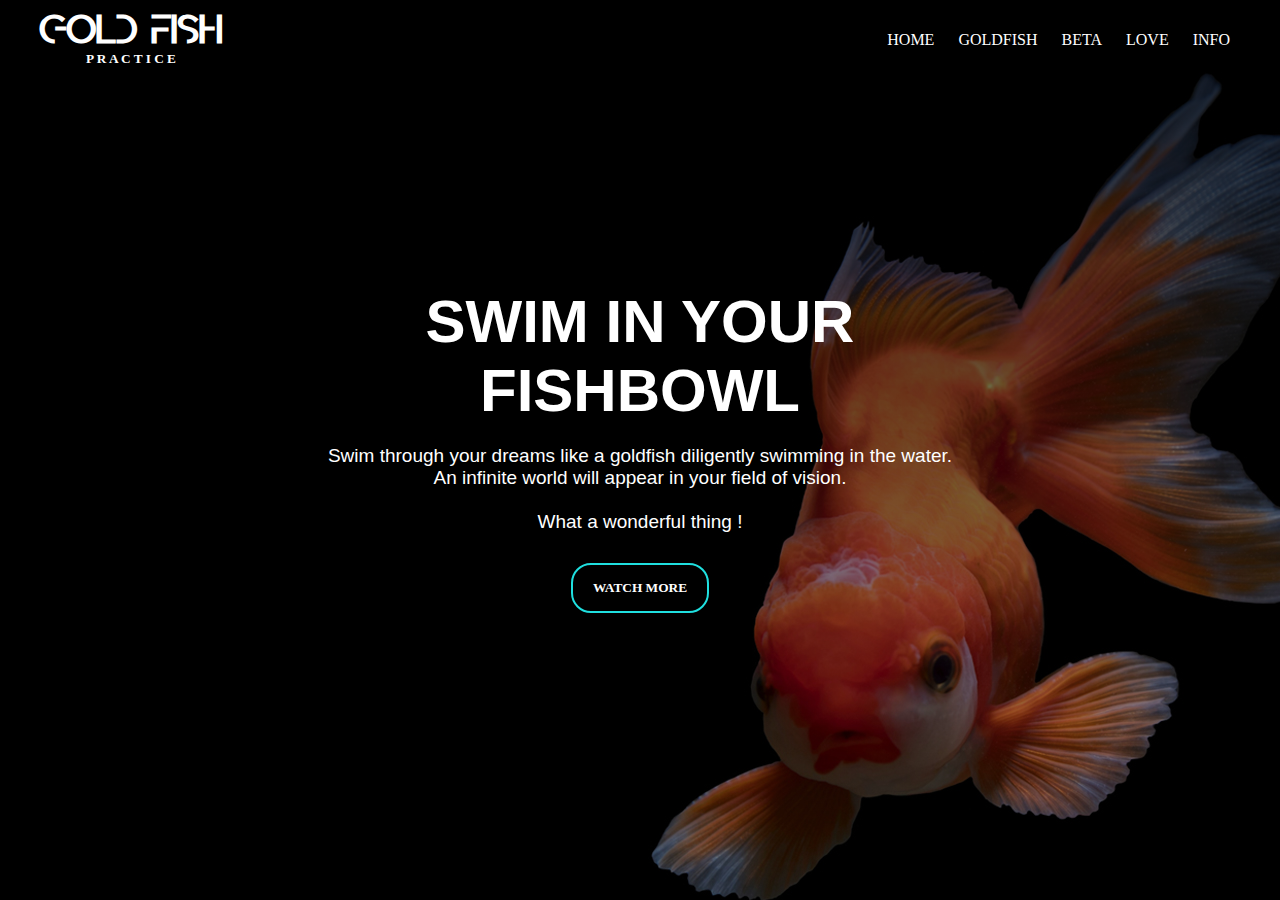
==== index.html @ cc9dd189 "1111" ====
<!DOCTYPE html>
<html lang="en">

<head>
    <meta charset="UTF-8">
    <meta http-equiv="X-UA-Compatible" content="IE=edge">
    <meta name="viewport" content="width=device-width, initial-scale=1.0">
    <title>Document</title>
    <link rel="stylesheet" href="style.css">
</head>

<body>
    <div class="container">
        <div class="container index">
            <div class="header">
                    <div>
                        <h1><a href="index.html">GOLD FISH</a></h1>
                        <h5><a href="#">P R A C T I C E</a></h5>
                        <!-- a 태그는 href 속성을 필수로 사용해야함. 상황에 따라서 a 태그로 이동할 대상 경로가 명확하지 않을 때 href 속성의 값을 #으로 입력= "빈 링크(링크가 없다)" 
                    링크 대상 경로가 없어도 href 속성을 필수로 사용해야하기 때문에 임시적으로 처리하는 방식 -->
                    </div>
                    <div class="nav">
                        <ul>
                            <li><a href="index.html">HOME</a></li>
                            <li><a href="goldfish.html">GOLDFISH</a></li>
                            <li><a href="beta.html">BETA</a></li>
                            <li><a href="love.html">LOVE</a></li>
                            <li><a href="#">INFO</a></li>
                        </ul>
                    </div>
                </div>

            <div class="hero">
                <h2>SWIM IN YOUR FISHBOWL</h2>
                <p>Swim through your dreams like a goldfish diligently swimming in the water.<br>An infinite world will
                    appear in your field of vision.
                    <p><br>What a wonderful thing !</p>
                </p>
                <!-- <button><a href="https://www.google.co.kr/" target="_blank"><strong>WATCH MORE</strong></a></button> -->

                <button><a href="more.html"><strong>WATCH MORE</strong></a></button>
            </div>
        </div>
    </div>
</body>

</html>
---- style.css ----
@font-face {
    font-family: 'abster';
    src: url('font/abster-webfont.woff') format('woff');
}

* {
    margin: 0;
    padding: 0;
    box-sizing: border-box;
}

.container {
    background-color: black;
    height: 100vh;
    
}

.container .index {
  background: linear-gradient(rgba(0, 0, 0, 0.8), rgba(0, 0, 0, 0.3)), url('images/goldfish.jpg');
  
  height: 100vh;
  background-repeat: no-repeat;
    /* 하이트 특성상 세로는 100%가 힘들다
    그래서 확실하게 적용될 수있는 단위인 뷰포트단위인 vh를 적용시킴 */
}



/* 
두개의 css로 분리를 하는 방법도 있지만 이렇게 클래스를 추가로 부여해서 분리해주는 방법도 있습니다. 

우리는 index에만 금붕어를 넣을 것이기 때문에 index.html의 container에는 index라는 클래스를 임시적으로 부여했고.

.container.index{} 선택자를 보면 중간에 공란이라던지 '>' 자식 으로 타고 들어가는 선택자가 없는걸 알아차리셨을검다

이거는 container이자 index라는 클래스를 가진 태그를 선택하는 선택자입니다. 조금더 세세한 선택이 가능한 것이죠
*/


.container .header {
    width: 1200px;
    height: 80px;
    margin: 0 auto;
    display: flex;
    justify-content: space-between;
    /* h1이 맨 왼쪽, calss nav영역이 맨 오른쪽으로.
    영역이 항상좌우끝으로 붙어있게 함 */
    align-items: center;
    /* 80px높이를 기준으로 요소가 수직방향의 중앙에 배치되게 함 */
}


.container .header h1 a {
    text-decoration: none;
    color: white;
    font-family: 'abster';
}

.container .header h5 a {
    text-decoration: none;
    color: white;
    width: 182px;
    display: inline-block;
    text-align: center;
    /* 
        a 태그가 인라인 속성을 가지고 있어서
        너비를 지정해주고 display 속성을 inline-block으로 변경해주기.

        portfolio에 링크를 따로 걸기 위해서 
        a태그를 쓴거면 어쩔 수 없지만
        보통 이런 디자인의 경우 이미지.png를 쓰긴 함

    */
}

.container .nav ul li {
    display: inline-block;
    margin: 0 10px;
    /* li태그 사이에 간격이 주어지게 함 */
}

.container .nav ul li a {
    text-decoration: none;
    color: white;
}

.container .nav ul li a:hover {
    color: #1fdfdf;
}

/* hover:마우스를 올렸을 때 색이 변하게 함 */


.container .hero {
    position: absolute;
    left: 50%;
    top: 50%;
    transform: translate(-50%, -50%);
    color: white;
    text-align: center;
    font-family: Verdana, Geneva, Tahoma, sans-serif;
}

.container .hero h2 {
    font-size: 60px;
    margin-bottom: 20px;
}

.container .hero p {
    font-size: 19px;
}

.container .hero button {
    background: none;
    border: 2px solid #1fdfdf;
    color: white;
    padding: 15px 20px;
    border-radius: 20px;
    margin-top: 30px;
    outline: none;
    cursor: pointer;
    transition: all .4s;
}

.container .hero button:hover {
    background-color: darkslategray;
}

.container .hero button a {
    text-decoration: none;
    color: white;
    text-align: center;
    font-family: BusanFont_Provisional;
}

.container .love {
    display: grid;
    place-items: center;
    min-height: calc(100vh - 80px);
    ;

}

.container .love a {
    text-decoration: none;
    color: white;
    font-size: 80px;

}

.container .love a:hover {
    color: palevioletred;
}

/* .container .galleryWrap{
    width: 80%;
    margin: 40px auto;
    border: 1px solid red;
    height: 600px;
    display: flex;
    flex-wrap: wrap;
}
.container .galleryWrap .gallery{
    width: calc((100% / 3) - 20px);
    margin: 10px;
    border: 1px solid black;
    list-style: none;
}
.container .galleryWrap .gallery img{
    width: 100%;
    height: auto;
} */
.container .galleryContainer {
    /* width값을 나중에는 1200px에 맞춰서 레이아웃을 한번 만들어보십시오 !  */
    width: 1200px;
    margin: 0 auto;
    overflow: hidden;
    /* overflow : hidden은 지정한 width값 80%를 제외한 나머지 넘치는 부분을 숨긴다는 뜻 */
}

.container .galleryWrap .gallery img {
    width: 100%;
    height: auto;

}
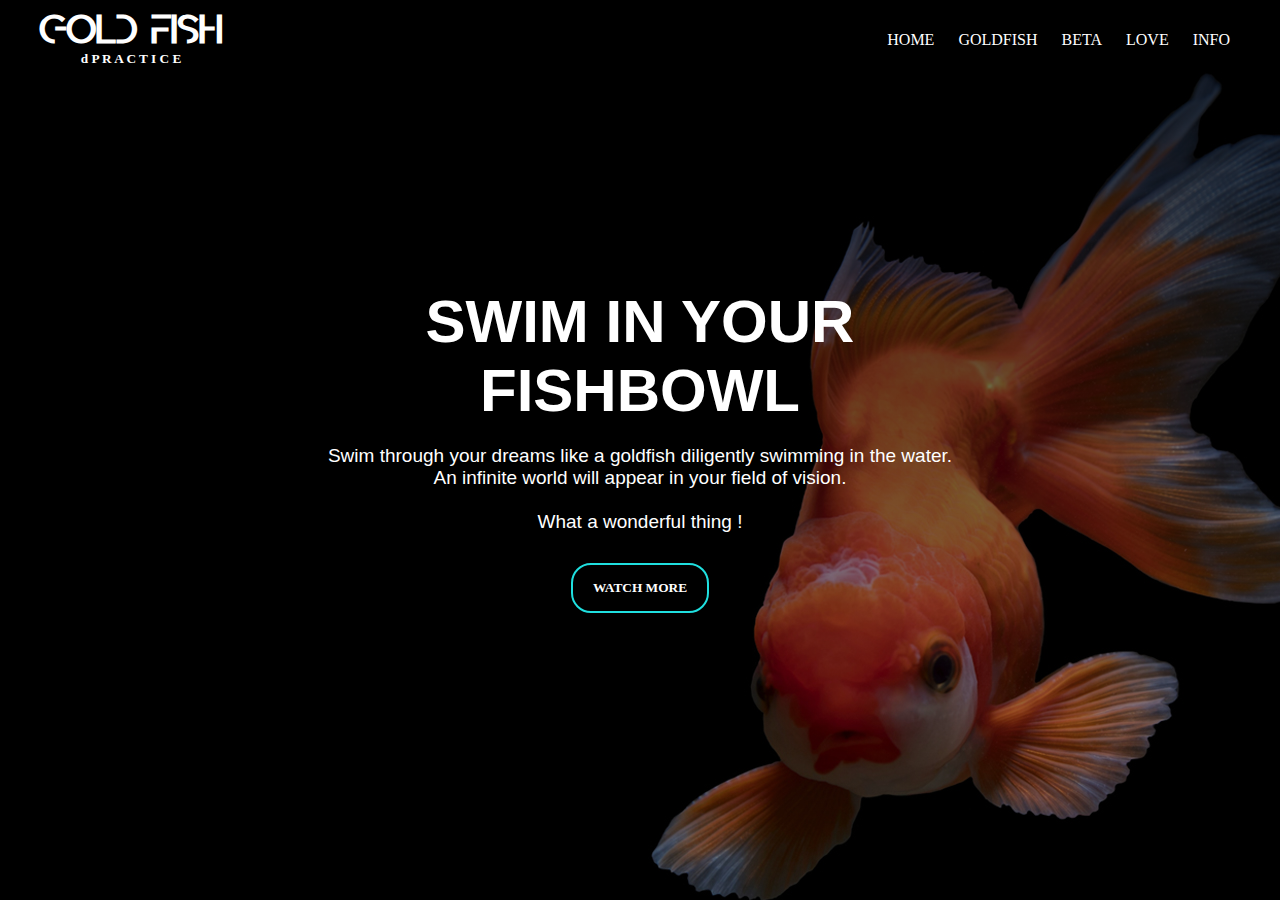
==== commit b2917f45: "asdf" ====
--- a/index.html
+++ b/index.html
@@ -1,47 +1,47 @@
-<!DOCTYPE html>
-<html lang="en">
-
-<head>
-    <meta charset="UTF-8">
-    <meta http-equiv="X-UA-Compatible" content="IE=edge">
-    <meta name="viewport" content="width=device-width, initial-scale=1.0">
-    <title>Document</title>
-    <link rel="stylesheet" href="style.css">
-</head>
-
-<body>
-    <div class="container">
-        <div class="container index">
-            <div class="header">
-                    <div>
-                        <h1><a href="index.html">GOLD FISH</a></h1>
-                        <h5><a href="#">P R A C T I C E</a></h5>
-                        <!-- a 태그는 href 속성을 필수로 사용해야함. 상황에 따라서 a 태그로 이동할 대상 경로가 명확하지 않을 때 href 속성의 값을 #으로 입력= "빈 링크(링크가 없다)" 
-                    링크 대상 경로가 없어도 href 속성을 필수로 사용해야하기 때문에 임시적으로 처리하는 방식 -->
-                    </div>
-                    <div class="nav">
-                        <ul>
-                            <li><a href="index.html">HOME</a></li>
-                            <li><a href="goldfish.html">GOLDFISH</a></li>
-                            <li><a href="beta.html">BETA</a></li>
-                            <li><a href="love.html">LOVE</a></li>
-                            <li><a href="#">INFO</a></li>
-                        </ul>
-                    </div>
-                </div>
-
-            <div class="hero">
-                <h2>SWIM IN YOUR FISHBOWL</h2>
-                <p>Swim through your dreams like a goldfish diligently swimming in the water.<br>An infinite world will
-                    appear in your field of vision.
-                    <p><br>What a wonderful thing !</p>
-                </p>
-                <!-- <button><a href="https://www.google.co.kr/" target="_blank"><strong>WATCH MORE</strong></a></button> -->
-
-                <button><a href="more.html"><strong>WATCH MORE</strong></a></button>
-            </div>
-        </div>
-    </div>
-</body>
-
+<!DOCTYPE html>
+<html lang="en">
+
+<head>
+    <meta charset="UTF-8">
+    <meta http-equiv="X-UA-Compatible" content="IE=edge">
+    <meta name="viewport" content="width=device-width, initial-scale=1.0">
+    <title>Document</title>
+    <link rel="stylesheet" href="style.css">
+</head>
+
+<body>
+    <div class="container">
+        <div class="container index">
+            <div class="header">
+                    <div>
+                        <h1><a href="index.html">GOLD FISH</a></h1>
+                        <h5><a href="#">d P R A C T I C E</a></h5>
+                        <!-- a 태그는 href 속성을 필수로 사용해야함. 상황에 따라서 a 태그로 이동할 대상 경로가 명확하지 않을 때 href 속성의 값을 #으로 입력= "빈 링크(링크가 없다)" 
+                    링크 대상 경로가 없어도 href 속성을 필수로 사용해야하기 때문에 임시적으로 처리하는 방식 -->
+                    </div>
+                    <div class="nav">
+                        <ul>
+                            <li><a href="index.html">HOME</a></li>
+                            <li><a href="goldfish.html">GOLDFISH</a></li>
+                            <li><a href="beta.html">BETA</a></li>
+                            <li><a href="love.html">LOVE</a></li>
+                            <li><a href="#">INFO</a></li>
+                        </ul>
+                    </div>
+                </div>
+
+            <div class="hero">
+                <h2>SWIM IN YOUR FISHBOWL</h2>
+                <p>Swim through your dreams like a goldfish diligently swimming in the water.<br>An infinite world will
+                    appear in your field of vision.
+                    <p><br>What a wonderful thing !</p>
+                </p>
+                <!-- <button><a href="https://www.google.co.kr/" target="_blank"><strong>WATCH MORE</strong></a></button> -->
+
+                <button><a href="more.html"><strong>WATCH MORE</strong></a></button>
+            </div>
+        </div>
+    </div>
+</body>
+
 </html>--- a/style.css
+++ b/style.css
@@ -1,185 +1,185 @@
-@font-face {
-    font-family: 'abster';
-    src: url('font/abster-webfont.woff') format('woff');
-}
-
-* {
-    margin: 0;
-    padding: 0;
-    box-sizing: border-box;
-}
-
-.container {
-    background-color: black;
-    height: 100vh;
-    
-}
-
-.container .index {
-  background: linear-gradient(rgba(0, 0, 0, 0.8), rgba(0, 0, 0, 0.3)), url('images/goldfish.jpg');
-  
-  height: 100vh;
-  background-repeat: no-repeat;
-    /* 하이트 특성상 세로는 100%가 힘들다
-    그래서 확실하게 적용될 수있는 단위인 뷰포트단위인 vh를 적용시킴 */
-}
-
-
-
-/* 
-두개의 css로 분리를 하는 방법도 있지만 이렇게 클래스를 추가로 부여해서 분리해주는 방법도 있습니다. 
-
-우리는 index에만 금붕어를 넣을 것이기 때문에 index.html의 container에는 index라는 클래스를 임시적으로 부여했고.
-
-.container.index{} 선택자를 보면 중간에 공란이라던지 '>' 자식 으로 타고 들어가는 선택자가 없는걸 알아차리셨을검다
-
-이거는 container이자 index라는 클래스를 가진 태그를 선택하는 선택자입니다. 조금더 세세한 선택이 가능한 것이죠
-*/
-
-
-.container .header {
-    width: 1200px;
-    height: 80px;
-    margin: 0 auto;
-    display: flex;
-    justify-content: space-between;
-    /* h1이 맨 왼쪽, calss nav영역이 맨 오른쪽으로.
-    영역이 항상좌우끝으로 붙어있게 함 */
-    align-items: center;
-    /* 80px높이를 기준으로 요소가 수직방향의 중앙에 배치되게 함 */
-}
-
-
-.container .header h1 a {
-    text-decoration: none;
-    color: white;
-    font-family: 'abster';
-}
-
-.container .header h5 a {
-    text-decoration: none;
-    color: white;
-    width: 182px;
-    display: inline-block;
-    text-align: center;
-    /* 
-        a 태그가 인라인 속성을 가지고 있어서
-        너비를 지정해주고 display 속성을 inline-block으로 변경해주기.
-
-        portfolio에 링크를 따로 걸기 위해서 
-        a태그를 쓴거면 어쩔 수 없지만
-        보통 이런 디자인의 경우 이미지.png를 쓰긴 함
-
-    */
-}
-
-.container .nav ul li {
-    display: inline-block;
-    margin: 0 10px;
-    /* li태그 사이에 간격이 주어지게 함 */
-}
-
-.container .nav ul li a {
-    text-decoration: none;
-    color: white;
-}
-
-.container .nav ul li a:hover {
-    color: #1fdfdf;
-}
-
-/* hover:마우스를 올렸을 때 색이 변하게 함 */
-
-
-.container .hero {
-    position: absolute;
-    left: 50%;
-    top: 50%;
-    transform: translate(-50%, -50%);
-    color: white;
-    text-align: center;
-    font-family: Verdana, Geneva, Tahoma, sans-serif;
-}
-
-.container .hero h2 {
-    font-size: 60px;
-    margin-bottom: 20px;
-}
-
-.container .hero p {
-    font-size: 19px;
-}
-
-.container .hero button {
-    background: none;
-    border: 2px solid #1fdfdf;
-    color: white;
-    padding: 15px 20px;
-    border-radius: 20px;
-    margin-top: 30px;
-    outline: none;
-    cursor: pointer;
-    transition: all .4s;
-}
-
-.container .hero button:hover {
-    background-color: darkslategray;
-}
-
-.container .hero button a {
-    text-decoration: none;
-    color: white;
-    text-align: center;
-    font-family: BusanFont_Provisional;
-}
-
-.container .love {
-    display: grid;
-    place-items: center;
-    min-height: calc(100vh - 80px);
-    ;
-
-}
-
-.container .love a {
-    text-decoration: none;
-    color: white;
-    font-size: 80px;
-
-}
-
-.container .love a:hover {
-    color: palevioletred;
-}
-
-/* .container .galleryWrap{
-    width: 80%;
-    margin: 40px auto;
-    border: 1px solid red;
-    height: 600px;
-    display: flex;
-    flex-wrap: wrap;
-}
-.container .galleryWrap .gallery{
-    width: calc((100% / 3) - 20px);
-    margin: 10px;
-    border: 1px solid black;
-    list-style: none;
-}
-.container .galleryWrap .gallery img{
-    width: 100%;
-    height: auto;
-} */
-.container .galleryContainer {
-    /* width값을 나중에는 1200px에 맞춰서 레이아웃을 한번 만들어보십시오 !  */
-    width: 1200px;
-    margin: 0 auto;
-    overflow: hidden;
-    /* overflow : hidden은 지정한 width값 80%를 제외한 나머지 넘치는 부분을 숨긴다는 뜻 */
-}
-
-.container .galleryWrap .gallery img {
-    width: 100%;
-    height: auto;
-
+@font-face {
+    font-family: 'abster';
+    src: url('font/abster-webfont.woff') format('woff');
+}
+
+* {
+    margin: 0;
+    padding: 0;
+    box-sizing: border-box;
+}
+
+.container {
+    background-color: black;
+    height: 100vh;
+    
+}
+
+.container .index {
+  background: linear-gradient(rgba(0, 0, 0, 0.8), rgba(0, 0, 0, 0.3)), url('images/goldfish.jpg');
+  
+  height: 100vh;
+  background-repeat: no-repeat;
+    /* 하이트 특성상 세로는 100%가 힘들다
+    그래서 확실하게 적용될 수있는 단위인 뷰포트단위인 vh를 적용시킴 */
+}
+
+
+
+/* 
+두개의 css로 분리를 하는 방법도 있지만 이렇게 클래스를 추가로 부여해서 분리해주는 방법도 있습니다. 
+
+우리는 index에만 금붕어를 넣을 것이기 때문에 index.html의 container에는 index라는 클래스를 임시적으로 부여했고.
+
+.container.index{} 선택자를 보면 중간에 공란이라던지 '>' 자식 으로 타고 들어가는 선택자가 없는걸 알아차리셨을검다
+
+이거는 container이자 index라는 클래스를 가진 태그를 선택하는 선택자입니다. 조금더 세세한 선택이 가능한 것이죠
+*/
+
+
+.container .header {
+    width: 1200px;
+    height: 80px;
+    margin: 0 auto;
+    display: flex;
+    justify-content: space-between;
+    /* h1이 맨 왼쪽, calss nav영역이 맨 오른쪽으로.
+    영역이 항상좌우끝으로 붙어있게 함 */
+    align-items: center;
+    /* 80px높이를 기준으로 요소가 수직방향의 중앙에 배치되게 함 */
+}
+
+
+.container .header h1 a {
+    text-decoration: none;
+    color: white;
+    font-family: 'abster';
+}
+
+.container .header h5 a {
+    text-decoration: none;
+    color: white;
+    width: 182px;
+    display: inline-block;
+    text-align: center;
+    /* 
+        a 태그가 인라인 속성을 가지고 있어서
+        너비를 지정해주고 display 속성을 inline-block으로 변경해주기.
+
+        portfolio에 링크를 따로 걸기 위해서 
+        a태그를 쓴거면 어쩔 수 없지만
+        보통 이런 디자인의 경우 이미지.png를 쓰긴 함
+
+    */
+}
+
+.container .nav ul li {
+    display: inline-block;
+    margin: 0 10px;
+    /* li태그 사이에 간격이 주어지게 함 */
+}
+
+.container .nav ul li a {
+    text-decoration: none;
+    color: white;
+}
+
+.container .nav ul li a:hover {
+    color: #1fdfdf;
+}
+
+/* hover:마우스를 올렸을 때 색이 변하게 함 */
+
+
+.container .hero {
+    position: absolute;
+    left: 50%;
+    top: 50%;
+    transform: translate(-50%, -50%);
+    color: white;
+    text-align: center;
+    font-family: Verdana, Geneva, Tahoma, sans-serif;
+}
+
+.container .hero h2 {
+    font-size: 60px;
+    margin-bottom: 20px;
+}
+
+.container .hero p {
+    font-size: 19px;
+}
+
+.container .hero button {
+    background: none;
+    border: 2px solid #1fdfdf;
+    color: white;
+    padding: 15px 20px;
+    border-radius: 20px;
+    margin-top: 30px;
+    outline: none;
+    cursor: pointer;
+    transition: all .4s;
+}
+
+.container .hero button:hover {
+    background-color: darkslategray;
+}
+
+.container .hero button a {
+    text-decoration: none;
+    color: white;
+    text-align: center;
+    font-family: BusanFont_Provisional;
+}
+
+.container .love {
+    display: grid;
+    place-items: center;
+    min-height: calc(100vh - 80px);
+    ;
+
+}
+
+.container .love a {
+    text-decoration: none;
+    color: white;
+    font-size: 80px;
+
+}
+
+.container .love a:hover {
+    color: palevioletred;
+}
+
+/* .container .galleryWrap{
+    width: 80%;
+    margin: 40px auto;
+    border: 1px solid red;
+    height: 600px;
+    display: flex;
+    flex-wrap: wrap;
+}
+.container .galleryWrap .gallery{
+    width: calc((100% / 3) - 20px);
+    margin: 10px;
+    border: 1px solid black;
+    list-style: none;
+}
+.container .galleryWrap .gallery img{
+    width: 100%;
+    height: auto;
+} */
+.container .galleryContainer {
+    /* width값을 나중에는 1200px에 맞춰서 레이아웃을 한번 만들어보십시오 !  */
+    width: 1200px;
+    margin: 0 auto;
+    overflow: hidden;
+    /* overflow : hidden은 지정한 width값 80%를 제외한 나머지 넘치는 부분을 숨긴다는 뜻 */
+}
+
+.container .galleryWrap .gallery img {
+    width: 100%;
+    height: auto;
+
 }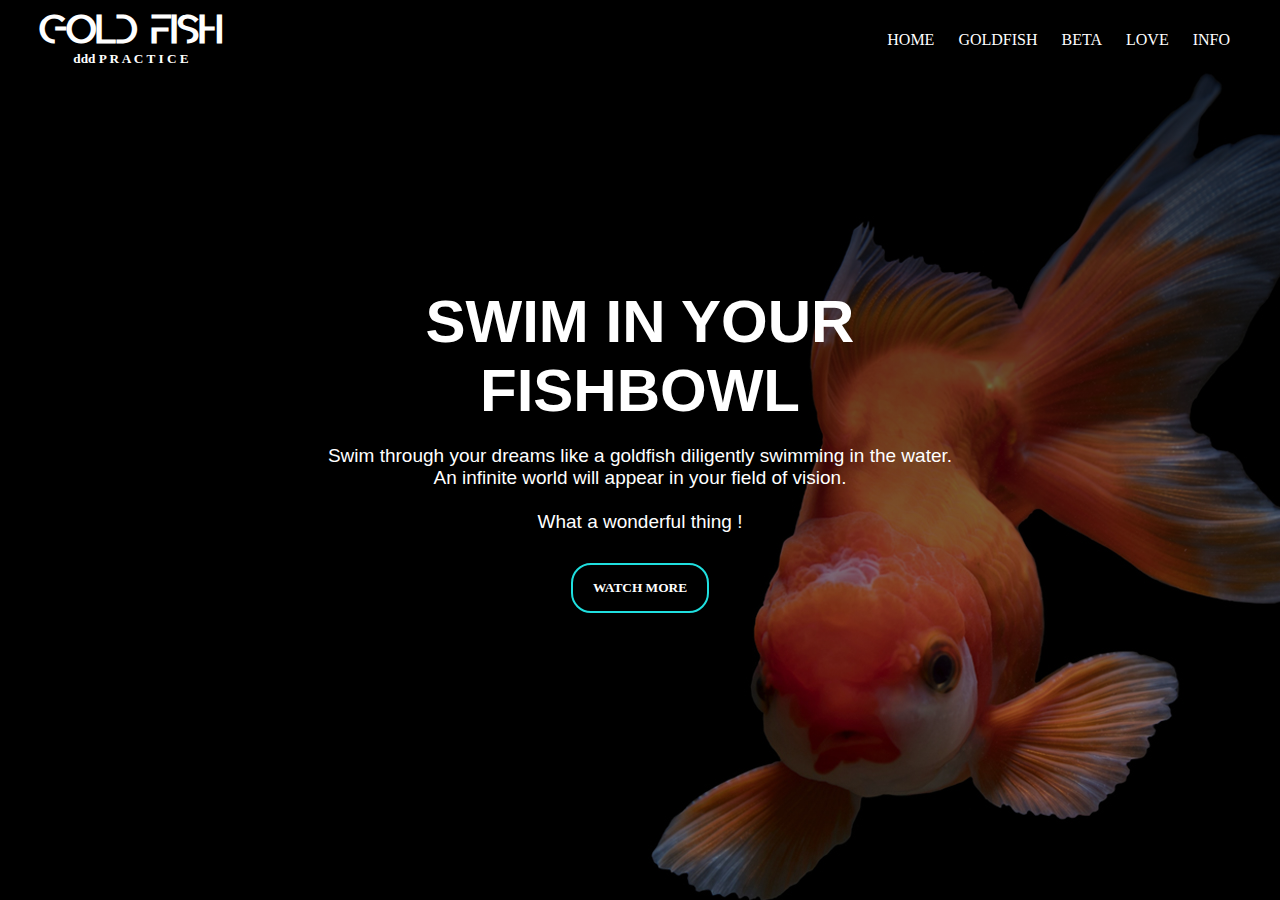
==== commit bacbec18: "ddd" ====
--- a/index.html
+++ b/index.html
@@ -15,7 +15,7 @@
             <div class="header">
                     <div>
                         <h1><a href="index.html">GOLD FISH</a></h1>
-                        <h5><a href="#">d P R A C T I C E</a></h5>
+                        <h5><a href="#">ddd P R A C T I C E</a></h5>
                         <!-- a 태그는 href 속성을 필수로 사용해야함. 상황에 따라서 a 태그로 이동할 대상 경로가 명확하지 않을 때 href 속성의 값을 #으로 입력= "빈 링크(링크가 없다)" 
                     링크 대상 경로가 없어도 href 속성을 필수로 사용해야하기 때문에 임시적으로 처리하는 방식 -->
                     </div>
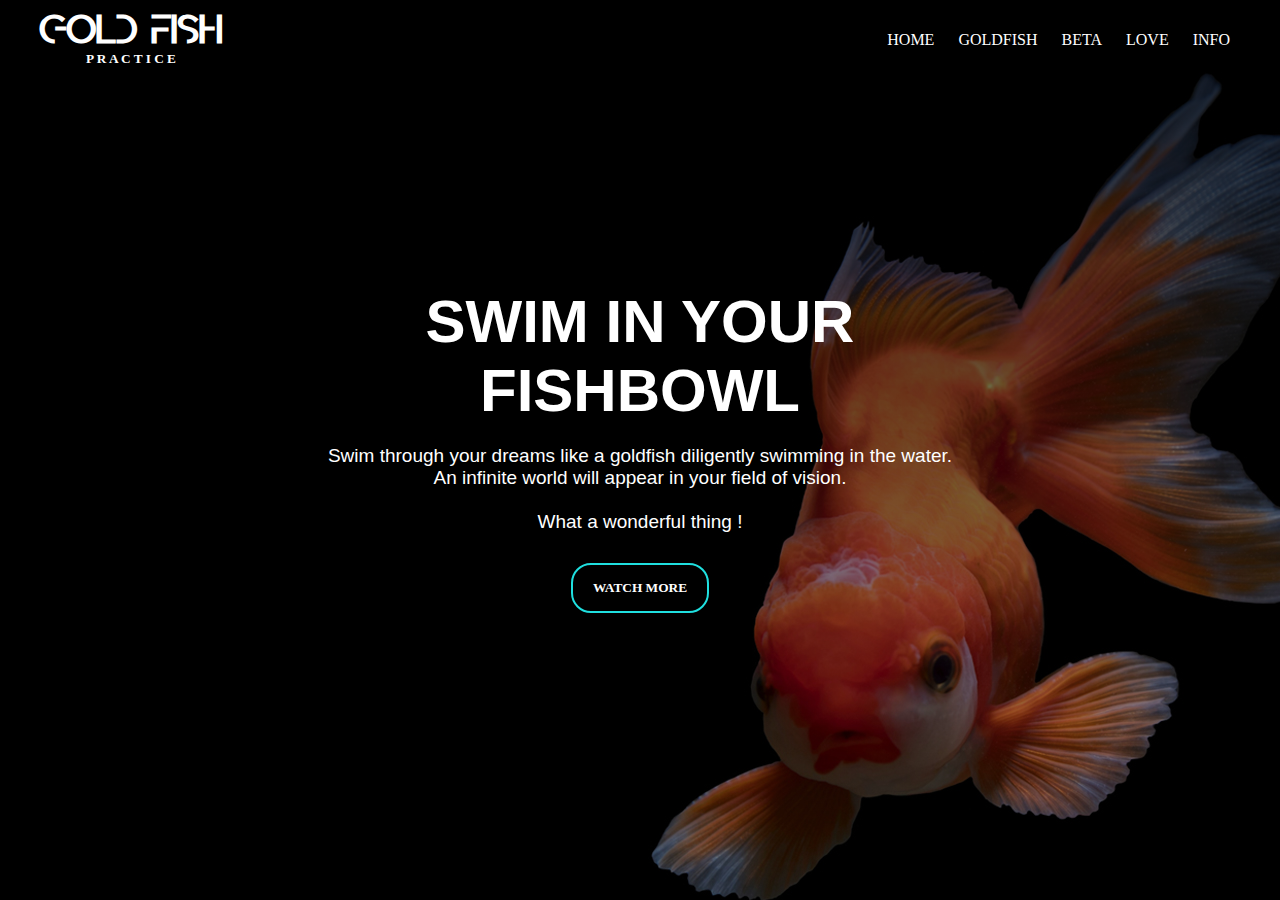
==== commit e9f1b482: "no" ====
--- a/index.html
+++ b/index.html
@@ -15,7 +15,7 @@
             <div class="header">
                     <div>
                         <h1><a href="index.html">GOLD FISH</a></h1>
-                        <h5><a href="#">ddd P R A C T I C E</a></h5>
+                        <h5><a href="#">P R A C T I C E</a></h5>
                         <!-- a 태그는 href 속성을 필수로 사용해야함. 상황에 따라서 a 태그로 이동할 대상 경로가 명확하지 않을 때 href 속성의 값을 #으로 입력= "빈 링크(링크가 없다)" 
                     링크 대상 경로가 없어도 href 속성을 필수로 사용해야하기 때문에 임시적으로 처리하는 방식 -->
                     </div>
